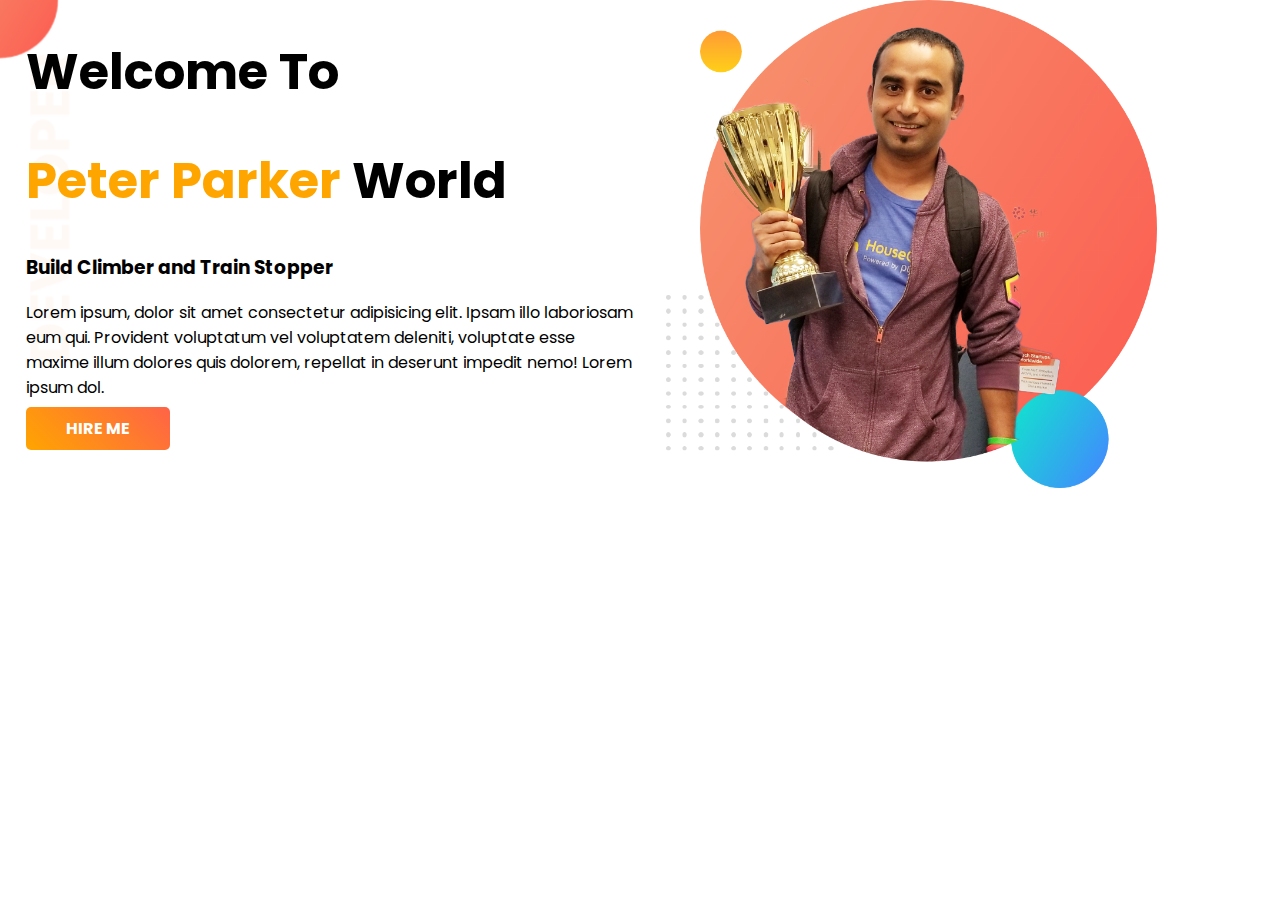
==== module4-6/index.html @ 45b05d6e "top banner added" ====
<!DOCTYPE html>
<html lang="en">

<head>
    <meta charset="UTF-8">
    <meta http-equiv="X-UA-Compatible" content="IE=edge">
    <meta name="viewport" content="width=device-width, initial-scale=1.0">
    <title>Rimon Portfolio</title>
    <link rel="preconnect" href="https://fonts.googleapis.com">
    <link rel="preconnect" href="https://fonts.gstatic.com" crossorigin>
    <link href="https://fonts.googleapis.com/css2?family=Poppins&display=swap" rel="stylesheet">
    <link rel="stylesheet" href="css/style.css">
</head>

<body>
   <section class="top-banner">
    <div class="half-width">
        <h1>Welcome To</h1>
        <h1><span class="orange-color">Peter Parker</span> World</h1>
        <h3>Build Climber and Train Stopper</h3>
        <p>Lorem ipsum, dolor sit amet consectetur adipisicing elit. Ipsam illo laboriosam eum qui. Provident voluptatum
            vel voluptatem deleniti, voluptate esse maxime illum dolores quis dolorem, repellat in deserunt impedit
            nemo! Lorem ipsum dol.</p>
        <!-- <button>Hire Me</button> -->
        <a href="https://www.google.com" target="_blank" class="hire-me-btn">Hire me</a>
    </div>
    <div class="half-width">
        <img src="images/jhankar.png" alt="">
    </div>
   </section>
</body>

</html>
---- module4-6/css/style.css ----
body {
    font-family: 'Poppins', sans-serif;
    margin: 0;
    padding: 0;
}
h1{
    font-size: 50px;
}
.orange-color{
    color: orange;
}
section{
    display: flex;
}
.half-width{
    width: 50%;
    padding-left: 2%;
}
.half-width img{
    width: 80%;
}
.hire-me-btn{
    text-decoration: none;
    background-image: linear-gradient(45deg, orange, tomato);
    padding: 10px 40px;
    border-radius: 5px;
    color: white;
    font-weight: 700;
    text-transform: uppercase;
}
.top-banner{
    background-image: url(../images/top-banner.png);
    background-repeat: no-repeat;
}
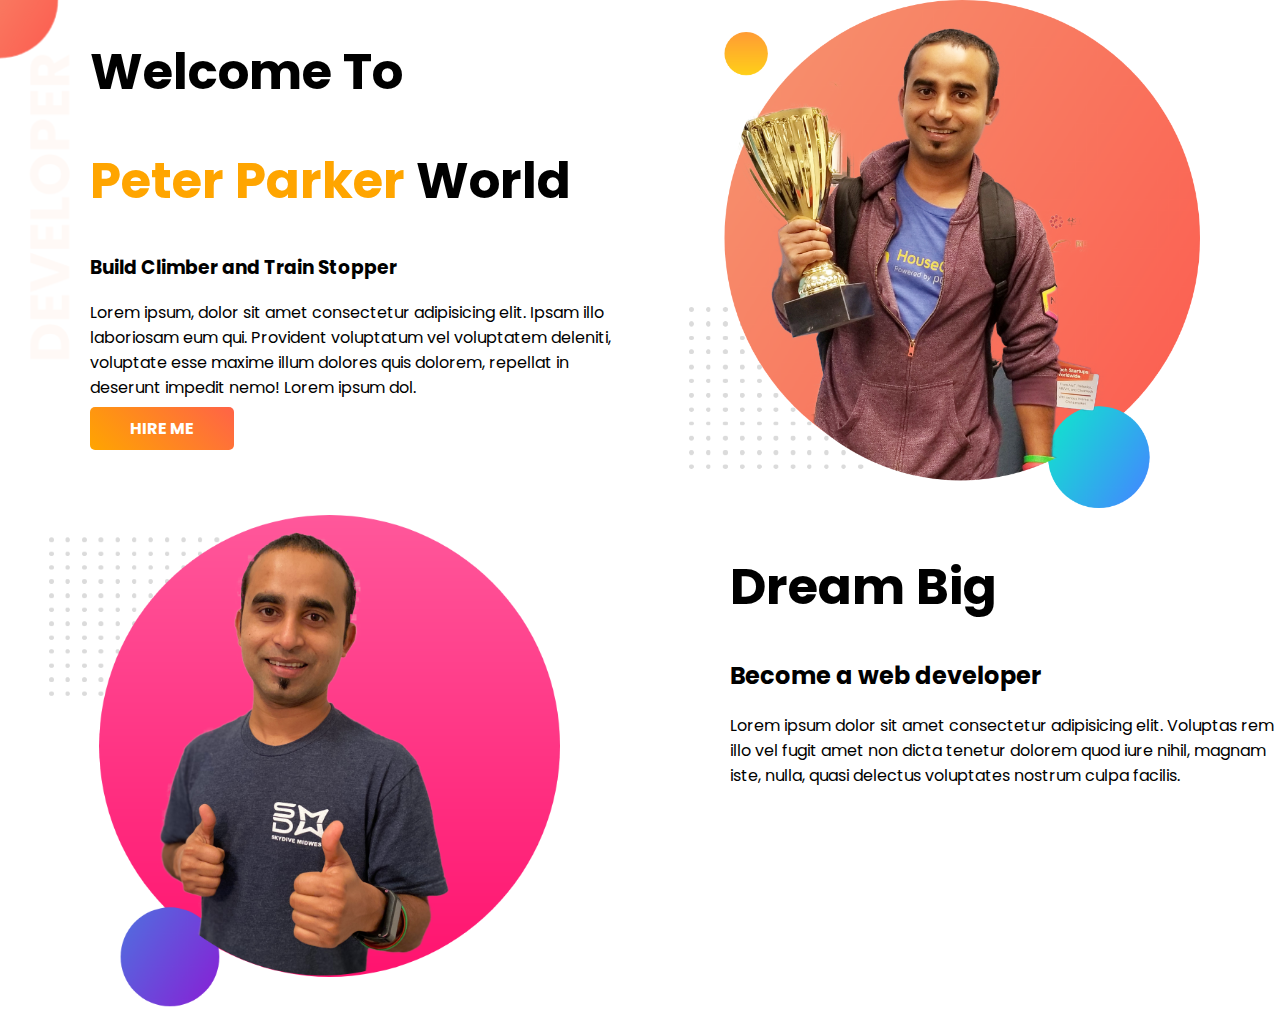
==== commit b022a962: "top banner section done" ====
--- a/module4-6/index.html
+++ b/module4-6/index.html
@@ -13,21 +13,34 @@
 </head>
 
 <body>
-   <section class="top-banner">
-    <div class="half-width">
-        <h1>Welcome To</h1>
-        <h1><span class="orange-color">Peter Parker</span> World</h1>
-        <h3>Build Climber and Train Stopper</h3>
-        <p>Lorem ipsum, dolor sit amet consectetur adipisicing elit. Ipsam illo laboriosam eum qui. Provident voluptatum
-            vel voluptatem deleniti, voluptate esse maxime illum dolores quis dolorem, repellat in deserunt impedit
-            nemo! Lorem ipsum dol.</p>
-        <!-- <button>Hire Me</button> -->
-        <a href="https://www.google.com" target="_blank" class="hire-me-btn">Hire me</a>
-    </div>
-    <div class="half-width">
-        <img src="images/jhankar.png" alt="">
-    </div>
-   </section>
+    <section class="top-banner">
+        <div class="half-width">
+            <h1>Welcome To</h1>
+            <h1><span class="orange-color">Peter Parker</span> World</h1>
+            <h3>Build Climber and Train Stopper</h3>
+            <p>Lorem ipsum, dolor sit amet consectetur adipisicing elit. Ipsam illo laboriosam eum qui. Provident
+                voluptatum
+                vel voluptatem deleniti, voluptate esse maxime illum dolores quis dolorem, repellat in deserunt impedit
+                nemo! Lorem ipsum dol.</p>
+            <!-- <button>Hire Me</button> -->
+            <a href="https://www.google.com" target="_blank" class="hire-me-btn">Hire me</a>
+        </div>
+        <div class="half-width">
+            <img src="images/jhankar.png" alt="">
+        </div>
+    </section>
+    <section class="dream-big">
+        <div class="half-width">
+            <img src="images/jhankar2.png" alt="">
+        </div>
+        <div class="half-width">
+            <h1>Dream Big</h1>
+            <h2>Become a web developer</h2>
+            <p>Lorem ipsum dolor sit amet consectetur adipisicing elit. Voluptas rem illo vel fugit amet non dicta
+                tenetur dolorem quod iure nihil, magnam iste, nulla, quasi delectus voluptates nostrum culpa facilis.
+            </p>
+        </div>
+    </section>
 </body>
 
 </html>--- a/module4-6/css/style.css
+++ b/module4-6/css/style.css
@@ -3,23 +3,31 @@
     margin: 0;
     padding: 0;
 }
-h1{
+
+h1 {
     font-size: 50px;
 }
-.orange-color{
+
+.orange-color {
     color: orange;
 }
-section{
+
+section {
     display: flex;
 }
-.half-width{
+
+.half-width {
     width: 50%;
     padding-left: 2%;
+    margin-left: 5%;
 }
-.half-width img{
-    width: 80%;
+
+.half-width img {
+    width: 93%;
+    margin-left: -41px;
 }
-.hire-me-btn{
+
+.hire-me-btn {
     text-decoration: none;
     background-image: linear-gradient(45deg, orange, tomato);
     padding: 10px 40px;
@@ -28,7 +36,8 @@
     font-weight: 700;
     text-transform: uppercase;
 }
-.top-banner{
+
+.top-banner {
     background-image: url(../images/top-banner.png);
     background-repeat: no-repeat;
 }